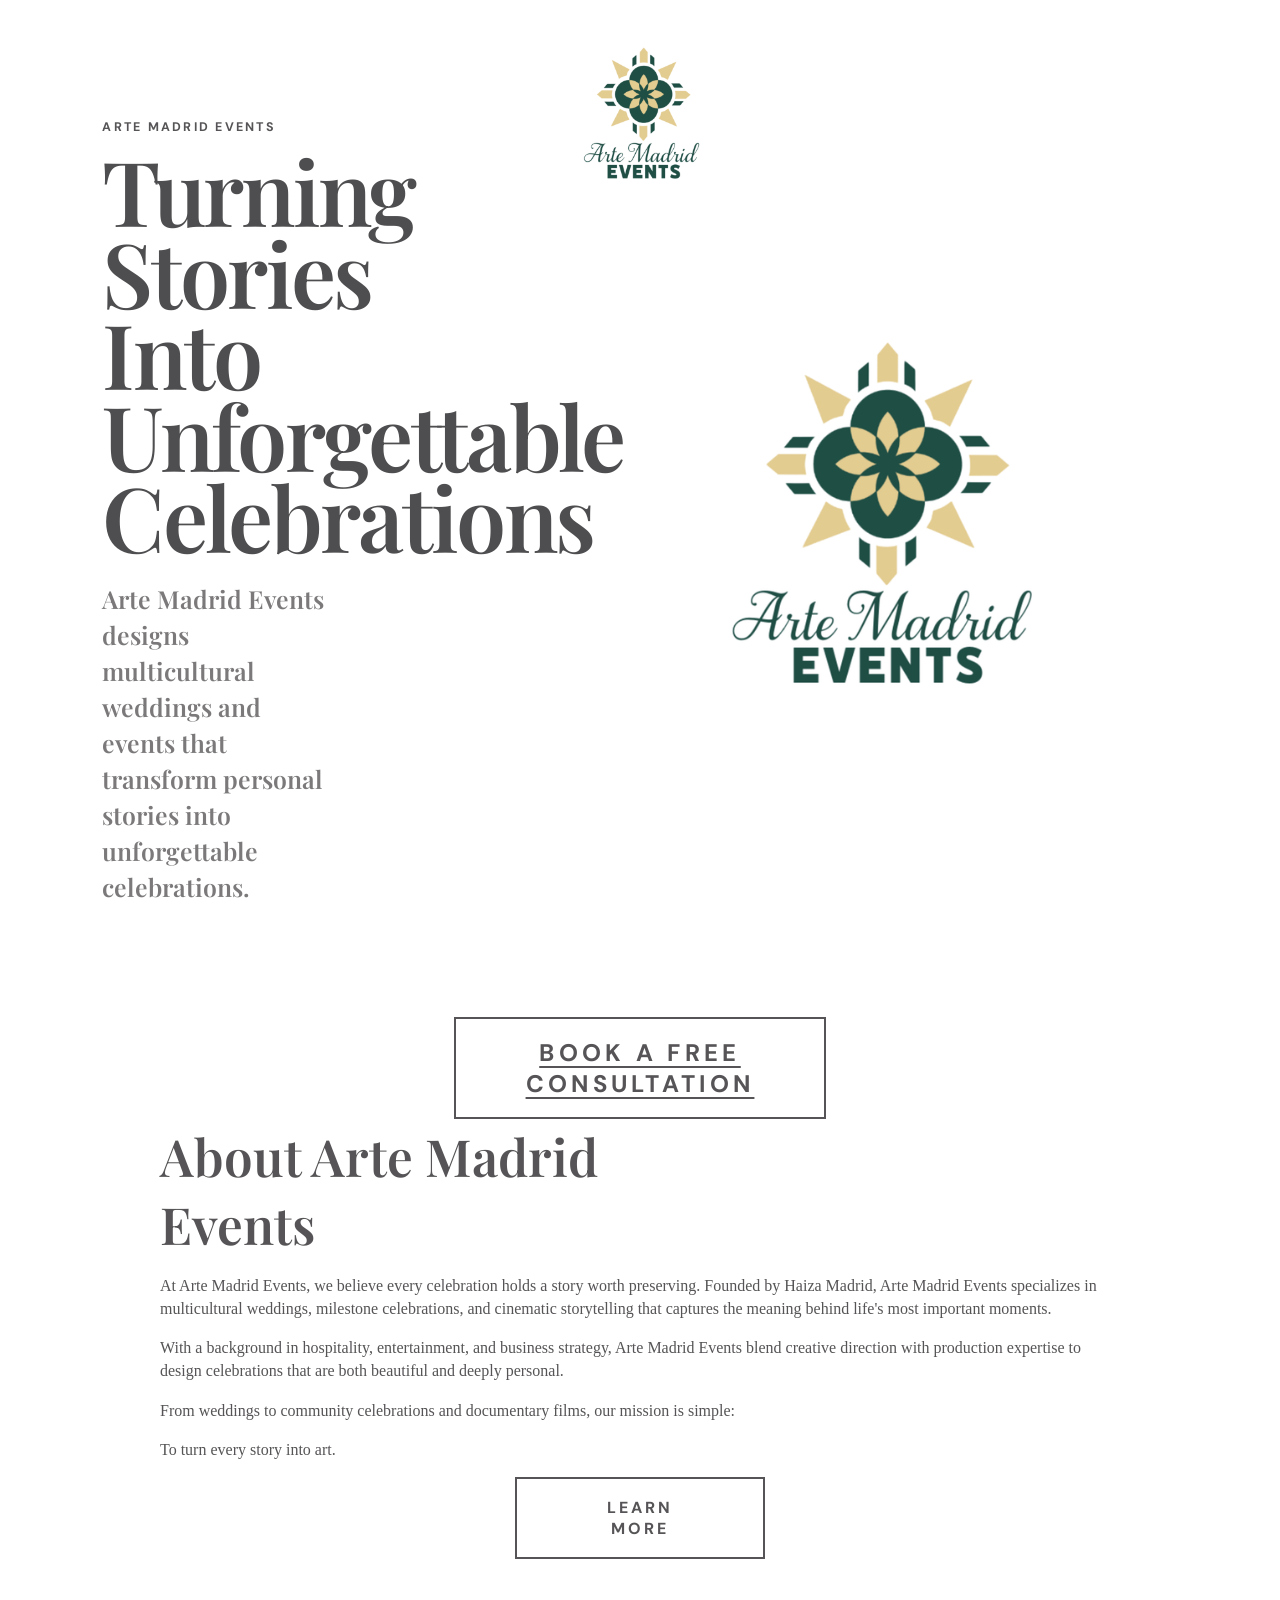
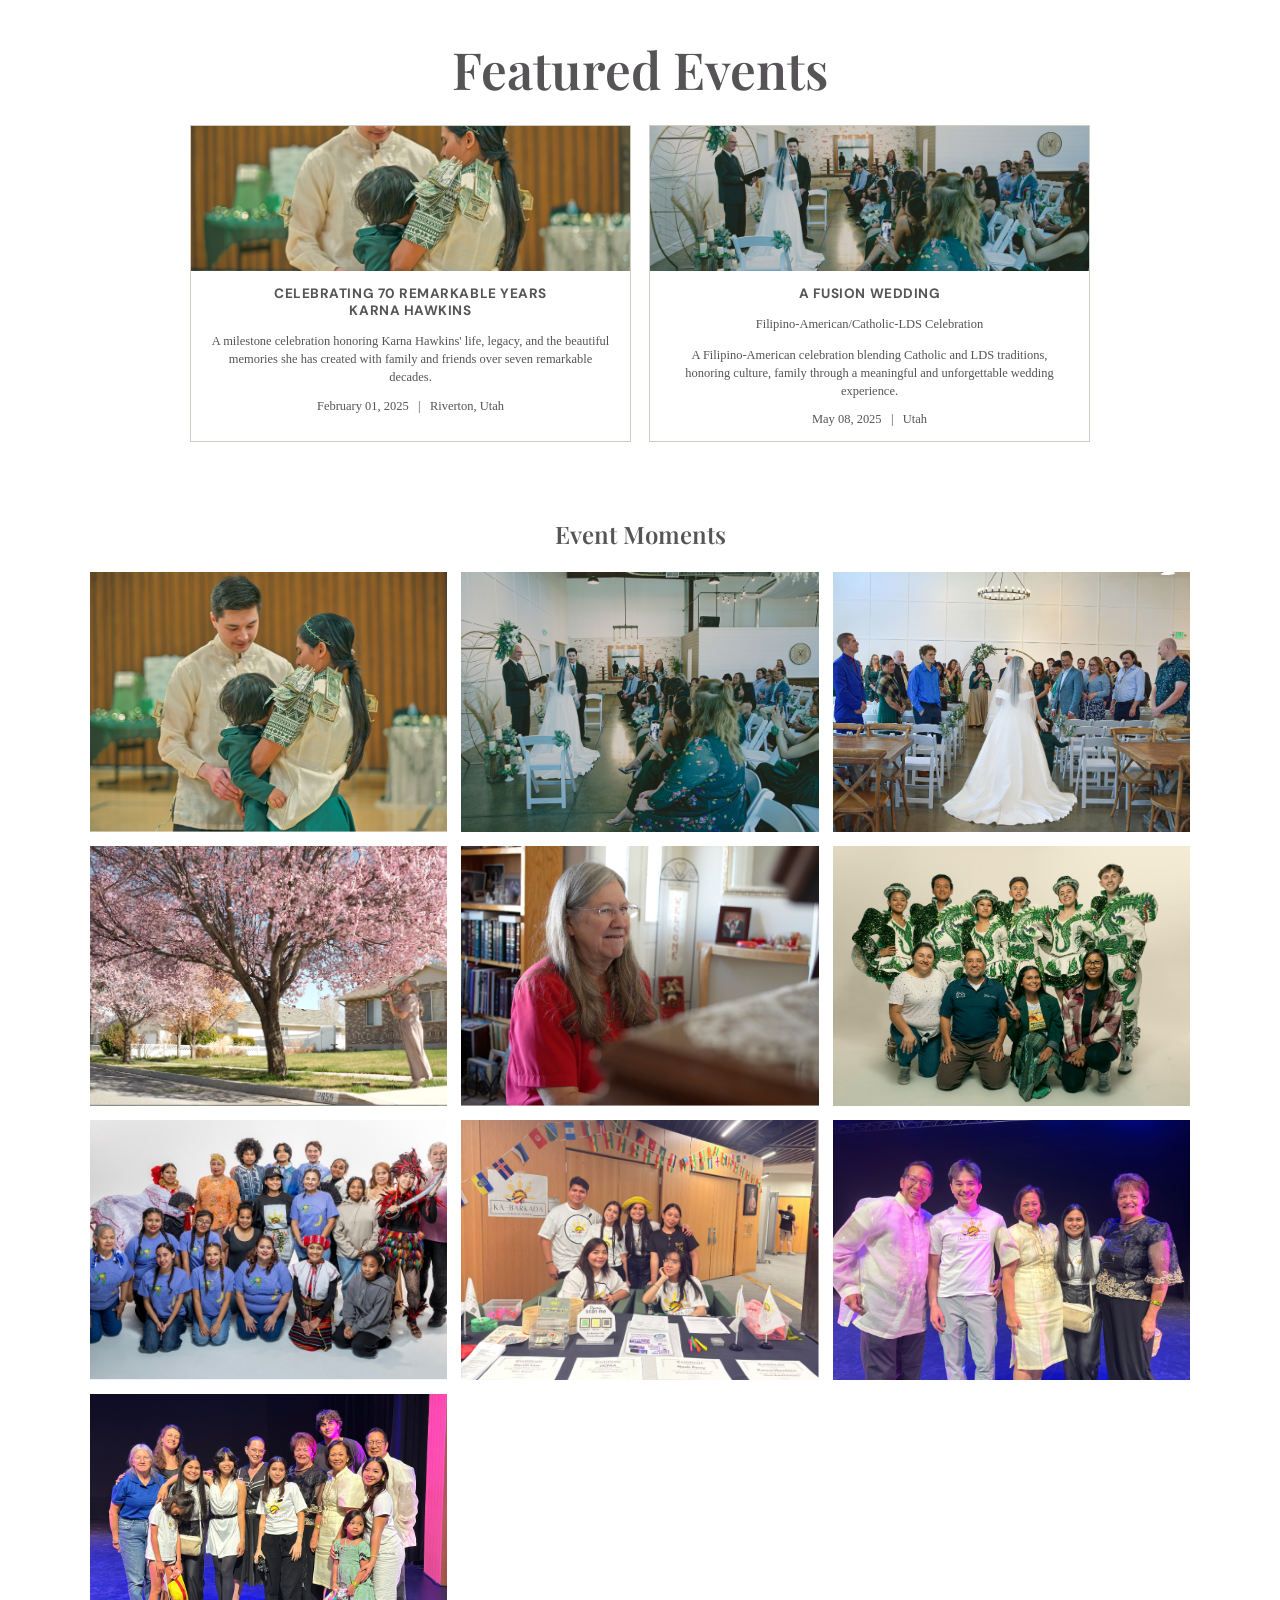
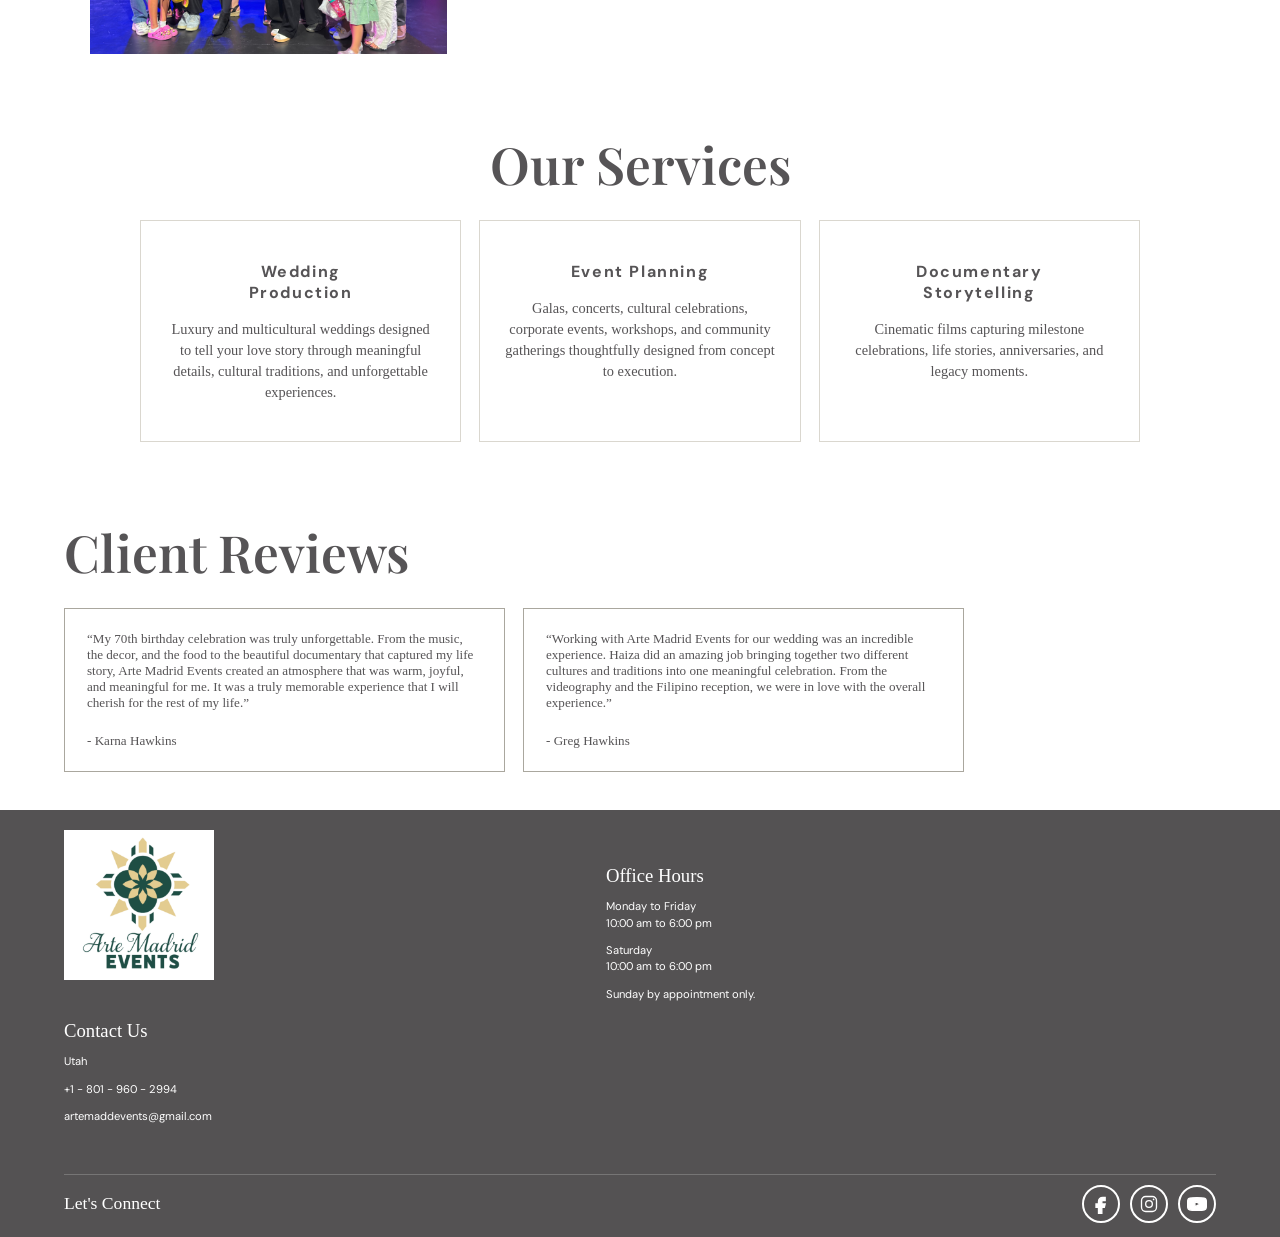
==== nonprof.html @ f0103dc1 "Add files via upload" ====
<!DOCTYPE html>
<html lang="en">
<head>
    <meta charset="UTF-8">
    <meta name="viewport" content="width=device-width, initial-scale=1.0">
    <meta name="description" content="Arte Madrid Events creates meaningful multicultural weddings and celebrations.">
    <title>Arte Madrid Events</title>
    <link rel="preconnect" href="https://fonts.googleapis.com">
    <link rel="preconnect" href="https://fonts.gstatic.com" crossorigin>
    <link href="https://fonts.googleapis.com/css2?family=DM+Sans:wght@400;500;700&family=Playfair+Display:wght@500;600;700&display=swap" rel="stylesheet">
    <link rel="stylesheet" href="style.css">
</head>
<body>
    <header class="site-header"><a class="brand" href="#top" aria-label="Arte Madrid Events home"><img src="Arte Madrid Events logo.png" alt="Arte Madrid Events"></a></header>
    <main id="top">
        <section class="hero section-pattern"><div class="hero-copy"><p class="eyebrow">Arte Madrid Events</p><h1>Turning<br>Stories Into<br>Unforgettable<br>Celebrations</h1><p class="hero-text">Arte Madrid Events designs multicultural weddings and events that transform personal stories into unforgettable celebrations.</p></div><div class="hero-emblem"><img src="Arte Madrid Events logo.png" alt="Arte Madrid Events logo"></div><a class="consultation-button" href="https://forms.cloud.microsoft/pages/responsepage.aspx?id=X7aiHl4vDkSwJd_fr9jglxdGhDyIXo9Olts81kdQmoZUN1dJMjZYSkxDTDVKMzNTQlAyRUlMRzhOTC4u&route=shorturl" target="_blank" rel="noopener noreferrer">Book a free<br>consultation</a></section>
        <section class="about section-light" id="about"><div class="narrow-copy"><h2>About Arte Madrid<br>Events</h2><p>At Arte Madrid Events, we believe every celebration holds a story worth preserving. Founded by Haiza Madrid, Arte Madrid Events specializes in multicultural weddings, milestone celebrations, and cinematic storytelling that captures the meaning behind life's most important moments.</p><p>With a background in hospitality, entertainment, and business strategy, Arte Madrid Events blend creative direction with production expertise to design celebrations that are both beautiful and deeply personal.</p><p>From weddings to community celebrations and documentary films, our mission is simple:</p><p>To turn every story into art.</p><a class="outline-button" href="#services">Learn more</a></div></section>
        <section class="featured section-white" id="events"><h2>Featured Events</h2><div class="event-grid"><article class="event-card"><img class="event-image" src="image/Multicultural Events (1).png" alt="Couple celebrating in traditional clothing"><h3>Celebrating 70 Remarkable Years<br>Karna Hawkins</h3><p>A milestone celebration honoring Karna Hawkins' life, legacy, and the beautiful memories she has created with family and friends over seven remarkable decades.</p><small>February 01, 2025&nbsp;&nbsp; | &nbsp;&nbsp;Riverton, Utah</small></article><article class="event-card"><img class="event-image" src="image/Multicultural Events (2).png" alt="Family celebrating at a multicultural event"><h3>A Fusion Wedding</h3><p>Filipino-American/Catholic-LDS Celebration</p><p>A Filipino-American celebration blending Catholic and LDS traditions, honoring culture, family through a meaningful and unforgettable wedding experience.</p><small>May 08, 2025&nbsp;&nbsp; | &nbsp;&nbsp;Utah</small></article></div></section>
        <section class="gallery section-white" aria-label="Event photography"><h2>Event Moments</h2><div class="gallery-grid"><img src="image/Multicultural Events (1).png" alt="Couple celebrating in traditional clothing"><img src="image/Multicultural Events (2).png" alt="Family celebrating at a multicultural event"><img src="image/Multicultural Events (3).png" alt="Wedding ceremony with guests"><img src="image/Multicultural Events (4).png" alt="Bride walking toward wedding guests"><img src="image/Multicultural Events (5).png" alt="Pink flowering tree in a neighborhood"><img src="image/Multicultural Events (6).png" alt="Woman sharing her story at home"><img src="image/Multicultural Events (7).png" alt="Wedding celebration"><img src="image/Multicultural Events (8).png" alt="Guests enjoying an event"><img src="image/Multicultural Events (9).png" alt="Multicultural celebration"><img src="image/Multicultural Events (10).png" alt="Wedding reception"></div></section>
        <section class="services section-white" id="services"><h2>Our Services</h2><div class="service-grid"><article><h3>Wedding<br>Production</h3><p>Luxury and multicultural weddings designed to tell your love story through meaningful details, cultural traditions, and unforgettable experiences.</p></article><article><h3>Event Planning</h3><p>Galas, concerts, cultural celebrations, corporate events, workshops, and community gatherings thoughtfully designed from concept to execution.</p></article><article><h3>Documentary<br>Storytelling</h3><p>Cinematic films capturing milestone celebrations, life stories, anniversaries, and legacy moments.</p></article></div></section>
        <section class="reviews section-tint"><h2>Client Reviews</h2><div class="review-grid"><blockquote>“My 70th birthday celebration was truly unforgettable. From the music, the decor, and the food to the beautiful documentary that captured my life story, Arte Madrid Events created an atmosphere that was warm, joyful, and meaningful for me. It was a truly memorable experience that I will cherish for the rest of my life.”<cite>- Karna Hawkins</cite></blockquote><blockquote>“Working with Arte Madrid Events for our wedding was an incredible experience. Haiza did an amazing job bringing together two different cultures and traditions into one meaningful celebration. From the videography and the Filipino reception, we were in love with the overall experience.”<cite>- Greg Hawkins</cite></blockquote></div></section>
    </main>
    <footer class="site-footer"><div><img class="footer-logo" src="Arte Madrid Events logo.png" alt="Arte Madrid Events"><h3>Contact Us</h3><p>Utah</p><p>+1 - 801 - 960 - 2994</p><p>artemaddevents@gmail.com</p></div><div><h3>Office Hours</h3><p>Monday to Friday<br>10:00 am to 6:00 pm</p><p>Saturday<br>10:00 am to 6:00 pm</p><p>Sunday by appointment only.</p></div><div class="connect"><h2>Let's Connect</h2><a href="https://www.facebook.com/profile.php?id=61568821061631&amp;mibextid=wwXIfr&amp;rdid=KDp4mU9iIBFLzEfl&amp;share_url=https%3A%2F%2Fwww.facebook.com%2Fshare%2F1FYSYKsQJ1%2F%3Fmibextid%3DwwXIfr#" target="_blank" rel="noopener noreferrer" aria-label="Facebook"><svg viewBox="0 0 24 24" aria-hidden="true"><path d="M14 8h3V4h-3c-2.8 0-5 2.2-5 5v3H6v4h3v8h4v-8h3l1-4h-4V9c0-.6.4-1 1-1Z"/></svg></a><a href="https://www.instagram.com/artemadridevents?igsh=ZXM1MXExZWN0OGN6&amp;utm_source=qr" target="_blank" rel="noopener noreferrer" aria-label="Instagram"><svg viewBox="0 0 24 24" aria-hidden="true"><rect x="3" y="3" width="18" height="18" rx="5"/><circle cx="12" cy="12" r="4"/><circle cx="17.5" cy="6.5" r="1" class="icon-fill"/></svg></a><a href="https://youtube.com/@artemadridevents?si=QKDbMciS_hR1h_sx" target="_blank" rel="noopener noreferrer" aria-label="YouTube"><svg viewBox="0 0 24 24" aria-hidden="true"><path d="M23 7.2a3 3 0 0 0-2.1-2.1C19 4.5 12 4.5 12 4.5s-7 0-8.9.6A3 3 0 0 0 1 7.2 31 31 0 0 0 .5 12 31 31 0 0 0 1 16.8a3 3 0 0 0 2.1 2.1c1.9.6 8.9.6 8.9.6s7 0 8.9-.6a3 3 0 0 0 2.1-2.1 31 31 0 0 0 .5-4.8 31 31 0 0 0-.5-4.8ZM9.5 15.5v-7l6 3.5-6 3.5Z"/></svg></a></div></footer>
</body>
</html>
---- style.css ----
:root { --ink: #565456; --deep-green: #034d28; --gold: #e5c979; --cream: #fff; --tint: #fff; }
body { margin: 0; color: var(--ink); background: #fff; font-family: "DM Sans", sans-serif; }
.section-pattern { background: #fff; }
.event-grid, .service-grid, .review-grid { max-width: 900px; margin: 22px auto 0; display: grid; grid-template-columns: repeat(2, 1fr); gap: 18px; }.event-card { border: 1px solid #d0cec4; padding-bottom: 14px; }.event-image { width: 100%; height: 145px; display: block; object-fit: cover; }.event-card h3 { text-transform: uppercase; font-size: .85rem; letter-spacing: .04em; }.event-card p, .event-card small { font-family: Georgia, serif; font-size: .78rem; padding: 0 20px; display: block; }.gallery { text-align: center; }.gallery-grid { max-width: 1100px; margin: 22px auto 0; display: grid; grid-template-columns: repeat(3, 1fr); gap: 14px; }.gallery-grid img { width: 100%; height: 260px; display: block; object-fit: cover; }.service-grid { grid-template-columns: repeat(3, 1fr); max-width: 1000px; }.service-grid article { border: 1px solid #dad7cf; min-height: 170px; padding: 24px; }.service-grid h3 { letter-spacing: .1em; font-size: 1rem; }.service-grid p { font-family: Georgia, serif; font-size: .9rem; }.reviews { text-align: left; }.review-grid { grid-template-columns: repeat(2, 1fr); max-width: 900px; margin-left: 0; }.review-grid blockquote { border: 1px solid #aaa79e; margin: 0; padding: 22px; font-family: Georgia, serif; font-size: .82rem; }.review-grid cite { display: block; margin-top: 22px; font-style: normal; }
@media (max-width: 700px) { .site-header { top: 18px; }.brand img { width: 110px; }.hero { min-height: 100svh; padding: 90px 8% 56px; display: block; overflow: visible; }.hero-copy { width: 100%; }.hero h1 { font-size: clamp(3rem, 14vw, 5rem); }.hero-emblem { width: 240px; margin: 24px auto 0; }.consultation-button { margin: 8px auto 0; transform: translateY(-32px); font-size: 1rem; padding: 14px 20px; }.event-grid, .service-grid, .review-grid, .gallery-grid { grid-template-columns: 1fr; }.gallery-grid img { height: 300px; }.service-grid article { min-height: auto; }.site-footer { grid-template-columns: 1fr 1fr; }.footer-logo { width: 110px; }.connect { grid-column: 1 / -1; } }
:root { --ink: #565456; --deep-green: #034d28; --gold: #e5c979; --cream: #f8f7f2; --tint: #e5e3d8; }
* { box-sizing: border-box; }
html { scroll-behavior: smooth; }
body { margin: 0; color: var(--ink); background: var(--cream); font-family: "DM Sans", sans-serif; }
h1, h2 { font-family: "Playfair Display", Georgia, serif; font-weight: 600; margin: 0; }
p { line-height: 1.45; }
.site-header { position: absolute; z-index: 2; top: 40px; left: 0; right: 0; text-align: center; }
.brand { display: inline-flex; text-decoration: none; }
.brand img { width: 150px; height: auto; }
.hero { min-height: 760px; padding: 106px 8% 40px; position: relative; display: grid; grid-template-columns: minmax(0, 1fr) minmax(280px, 1fr); align-items: center; gap: 8%; }
.section-pattern { background-color: #fff; background-image: radial-gradient(circle at 20% 30%, rgba(229,201,121,.10) 0 3rem, transparent 3.1rem), radial-gradient(circle at 70% 75%, rgba(229,201,121,.10) 0 4rem, transparent 4.1rem); background-size: 250px 190px; }
.hero-copy { width: 47%; position: relative; z-index: 1; }
.eyebrow { text-transform: uppercase; letter-spacing: .18em; font-weight: 700; font-size: .78rem; }
.hero h1 { color: #4e4d4f; font-size: clamp(3.8rem, 7vw, 6.5rem); line-height: .91; letter-spacing: -.03em; }
.hero-text { max-width: 510px; font-family: "Playfair Display", Georgia, serif; font-size: clamp(1.1rem, 2vw, 1.55rem); font-weight: 600; color: #7b7979; }
.hero-emblem { width: min(37vw, 390px); aspect-ratio: 1; display: grid; place-items: center; flex: 0 0 auto; }
.hero-emblem img { width: 100%; height: auto; }
.consultation-button, .outline-button { display: inline-block; text-transform: uppercase; letter-spacing: .18em; font-weight: 700; text-align: center; color: var(--ink); border: 2px solid currentColor; padding: 18px 70px; text-decoration: underline; text-underline-offset: 5px; }
.consultation-button { grid-column: 1 / -1; justify-self: center; margin-top: 12px; font-size: 1.5rem; }
section { padding: 38px 5%; }.section-light, .section-tint { background: var(--tint); }.section-white { background: #faf9f5; }
.narrow-copy { max-width: 960px; margin: auto; }.narrow-copy h2, .featured h2, .services h2, .reviews h2 { font-size: clamp(2rem, 4vw, 3.2rem); margin-bottom: 16px; }.narrow-copy p { font-family: Georgia, serif; font-size: 1rem; }.narrow-copy .outline-button { display: block; width: 250px; margin: 10px auto 0; text-decoration: none; }
.featured, .services, .reviews { text-align: center; }.event-grid, .service-grid, .review-grid { max-width: 900px; margin: 22px auto 0; display: grid; grid-template-columns: repeat(2, 1fr); gap: 18px; }.event-card { border: 1px solid #d0cec4; padding-bottom: 14px; }.event-image { height: 145px; background-position: center; background-size: cover; }.event-image-one { background: linear-gradient(130deg, #8c6e94, #e8b5b8 55%, #8f805a); }.event-image-two { background: linear-gradient(130deg, #a87339, #d8ba7b 48%, #4e6b55); }.event-card h3 { text-transform: uppercase; font-size: .85rem; letter-spacing: .04em; }.event-card p, .event-card small { font-family: Georgia, serif; font-size: .78rem; padding: 0 20px; display: block; }.service-grid { grid-template-columns: repeat(3, 1fr); max-width: 1000px; }.service-grid article { border: 1px solid #dad7cf; min-height: 170px; padding: 24px; }.service-grid h3 { letter-spacing: .1em; font-size: 1rem; }.service-grid p { font-family: Georgia, serif; font-size: .9rem; }.reviews { text-align: left; }.review-grid { grid-template-columns: repeat(2, 1fr); max-width: 900px; margin-left: 0; }.review-grid blockquote { border: 1px solid #aaa79e; margin: 0; padding: 22px; font-family: Georgia, serif; font-size: .82rem; }.review-grid cite { display: block; margin-top: 22px; font-style: normal; }
.site-footer { background: #545253; color: white; padding: 20px 5% 0; display: grid; grid-template-columns: 1.5fr 1fr .7fr; gap: 30px; position: relative; }.site-footer h2 { letter-spacing: .14em; font-family: "DM Sans", sans-serif; font-size: 1.2rem; }.site-footer h3 { margin: 35px 0 3px; font-family: Georgia, serif; font-weight: 400; }.site-footer p { font-size: .7rem; }.footer-logo { width: 150px; height: auto; filter: brightness(0) invert(1); }.connect { grid-column: 1 / -1; border-top: 1px solid rgba(255,255,255,.2); margin-top: 8px; padding: 10px 0 14px; display: flex; align-items: center; gap: 26px; }.connect h2 { margin-right: 10px; font-family: Georgia, serif; font-weight: 400; letter-spacing: 0; }.connect a { color: white; border: 3px solid white; border-radius: 50%; width: 54px; height: 54px; display: grid; place-items: center; font-size: 1.8rem; text-decoration: none; }
@media (max-width: 700px) { .site-header { top: 18px; }.brand img { width: 110px; }.hero { min-height: 100svh; padding: 90px 8% 56px; display: block; overflow: visible; }.hero-copy { width: 100%; }.hero h1 { font-size: clamp(3rem, 14vw, 5rem); }.hero-emblem { width: 240px; margin: 24px auto 0; }.consultation-button { margin: 8px auto 0; transform: translateY(-32px); font-size: 1rem; padding: 14px 20px; }.event-grid, .service-grid, .review-grid { grid-template-columns: 1fr; }.service-grid article { min-height: auto; }.site-footer { grid-template-columns: 1fr 1fr; }.footer-logo { width: 110px; }.connect { grid-column: 1 / -1; } }
body, .section-pattern, .section-light, .section-tint, .section-white { background: #fff; background-image: none; }
.footer-logo { filter: none; }
.connect { flex-wrap: nowrap; gap: 12px; }
.connect h2 { flex: 0 0 auto; white-space: nowrap; font-size: 1.1rem; margin-right: auto; }
.connect a { flex: 0 0 48px; width: 48px; height: 48px; font-size: 1.5rem; }
.connect { gap: 10px; }
.connect a { flex-basis: 38px; width: 38px; height: 38px; font-size: 1.15rem; border-width: 2px; }
.connect svg { width: 20px; height: 20px; fill: currentColor; stroke: currentColor; stroke-width: 1.6; }
.connect svg rect, .connect svg circle { fill: none; }
.connect svg .icon-fill { fill: currentColor; stroke: none; }
.event-image { width: 100%; height: 145px; display: block; object-fit: cover; }
.gallery { text-align: center; }
.gallery-grid { max-width: 1100px; margin: 22px auto 0; display: grid; grid-template-columns: repeat(3, 1fr); gap: 14px; }
.gallery-grid img { width: 100%; height: 260px; display: block; object-fit: cover; }
@media (max-width: 700px) { .event-grid, .service-grid, .review-grid, .gallery-grid { grid-template-columns: 1fr; }.gallery-grid img { height: 300px; } }
@media (max-width: 700px) { body { overflow-x: hidden; }.hero h1 { font-size: clamp(2rem, 10vw, 3.8rem); overflow-wrap: anywhere; }.hero-text { font-size: 1.05rem; }.hero-copy { width: 100%; max-width: 100%; } }
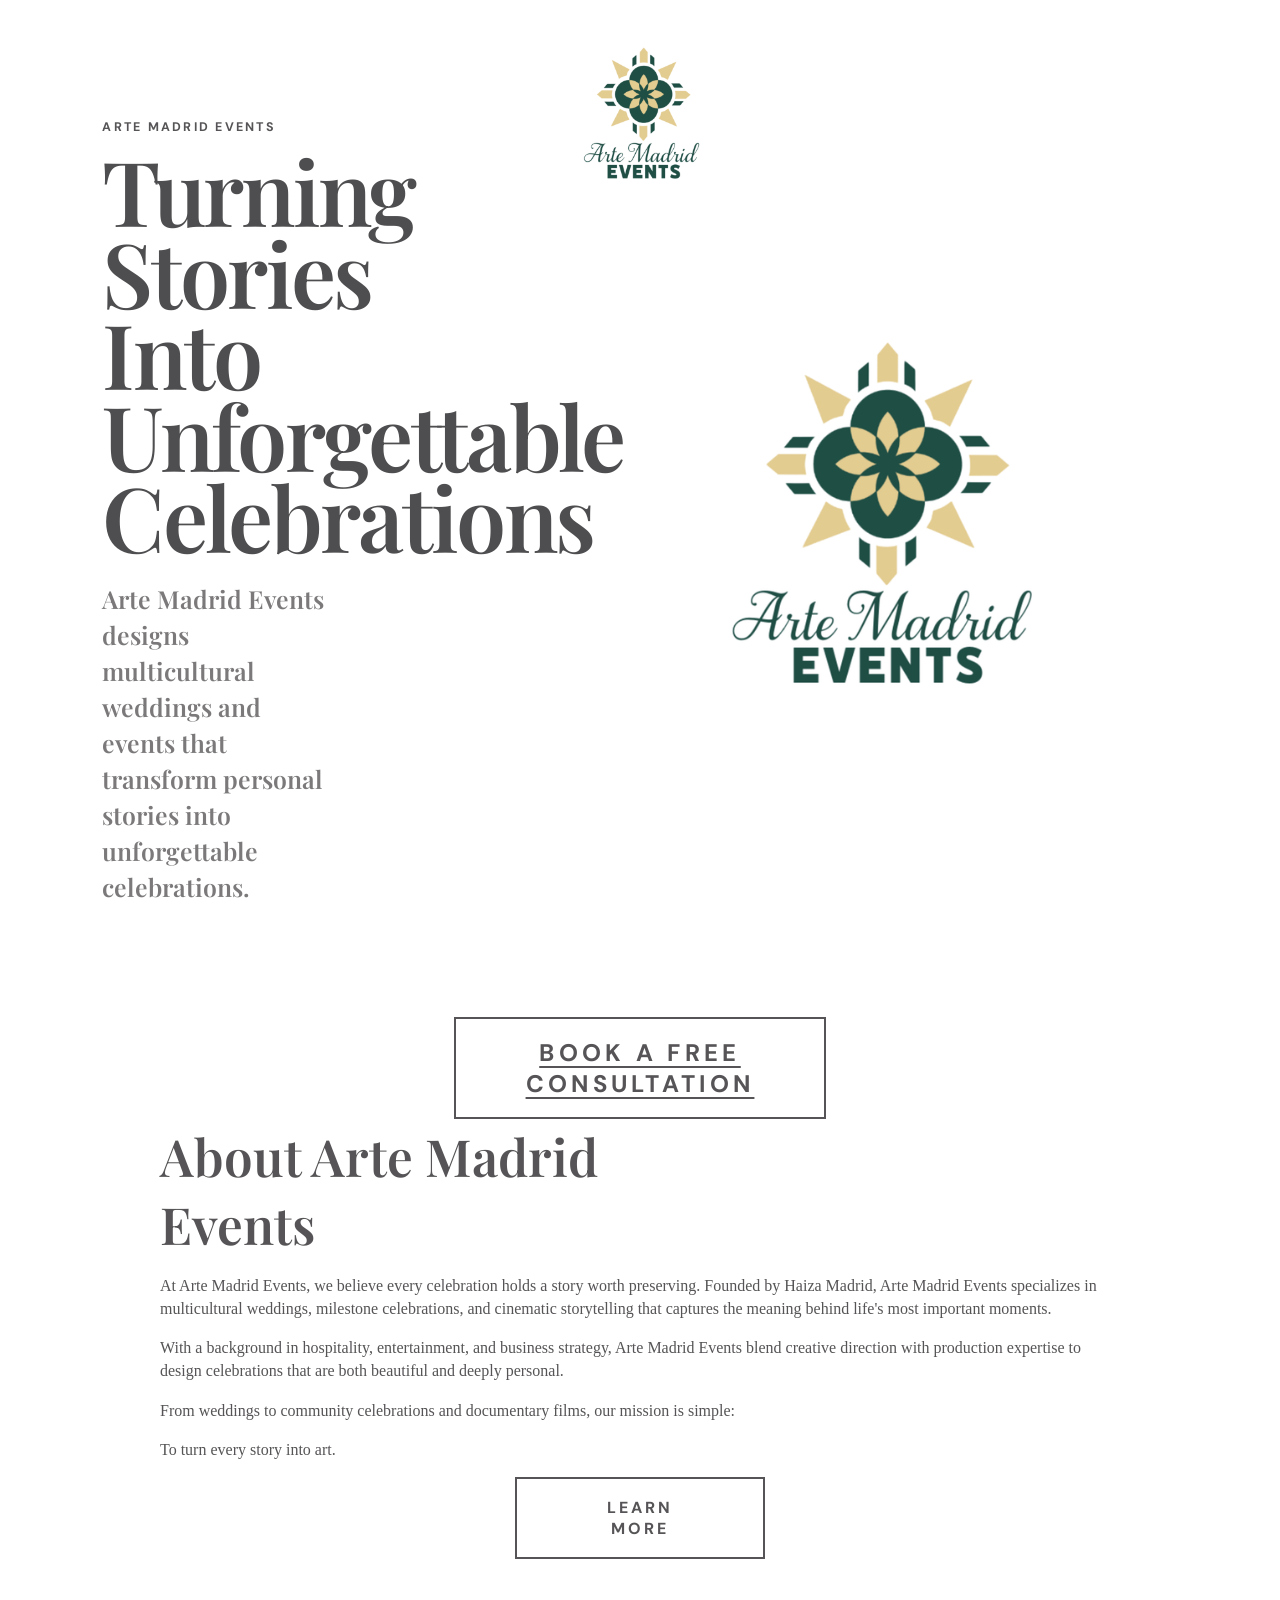
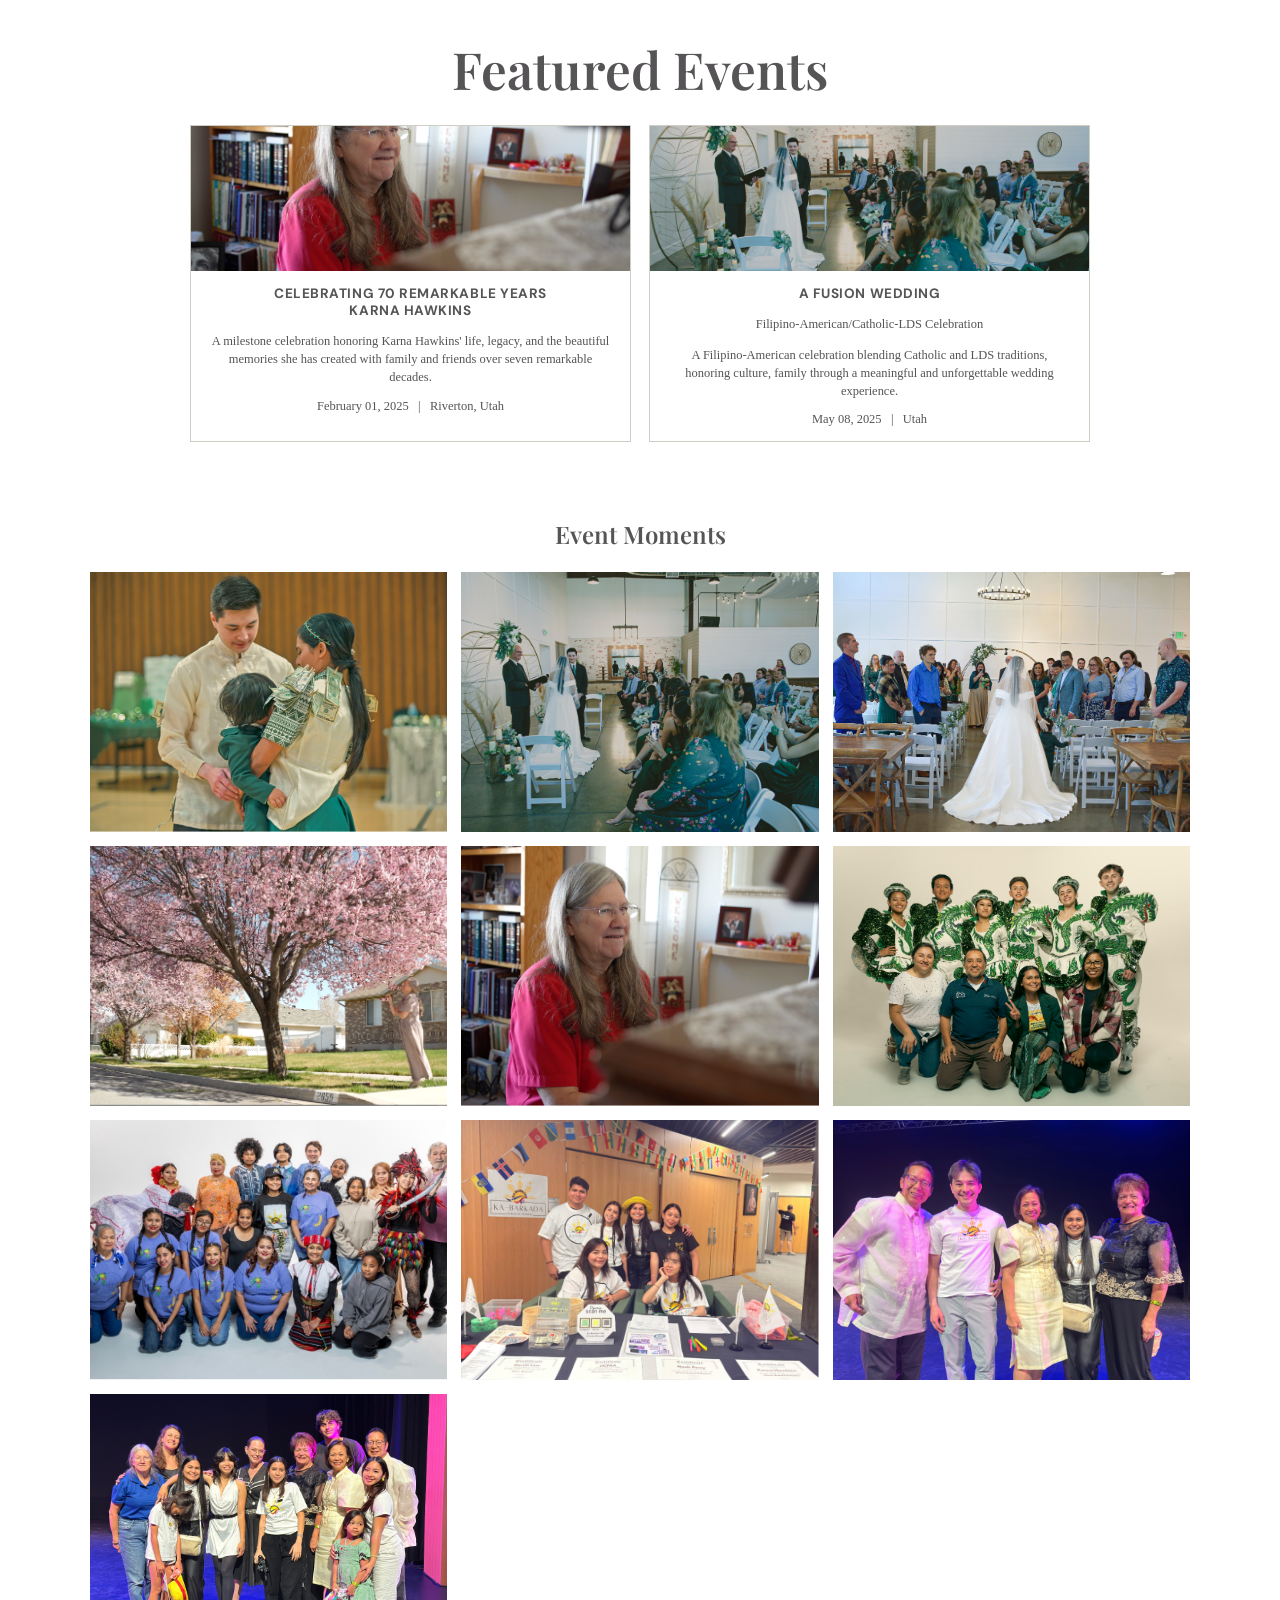
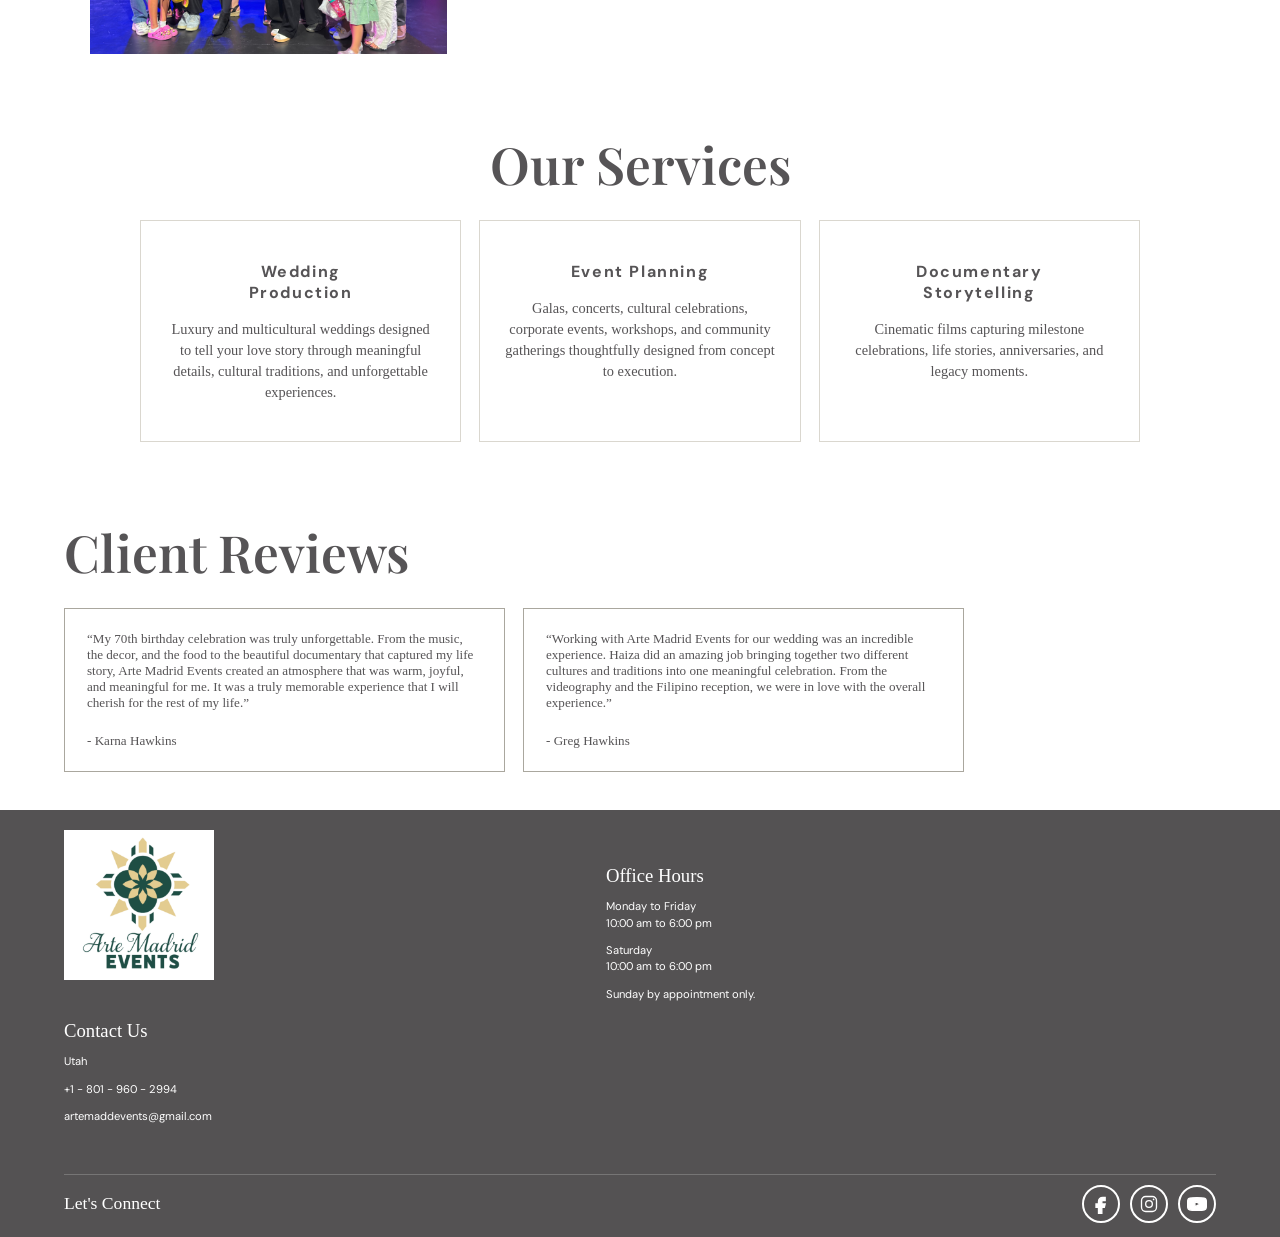
==== commit 5bff3f75: "Add files via upload" ====
--- a/nonprof.html
+++ b/nonprof.html
@@ -15,7 +15,7 @@
     <main id="top">
         <section class="hero section-pattern"><div class="hero-copy"><p class="eyebrow">Arte Madrid Events</p><h1>Turning<br>Stories Into<br>Unforgettable<br>Celebrations</h1><p class="hero-text">Arte Madrid Events designs multicultural weddings and events that transform personal stories into unforgettable celebrations.</p></div><div class="hero-emblem"><img src="Arte Madrid Events logo.png" alt="Arte Madrid Events logo"></div><a class="consultation-button" href="https://forms.cloud.microsoft/pages/responsepage.aspx?id=X7aiHl4vDkSwJd_fr9jglxdGhDyIXo9Olts81kdQmoZUN1dJMjZYSkxDTDVKMzNTQlAyRUlMRzhOTC4u&route=shorturl" target="_blank" rel="noopener noreferrer">Book a free<br>consultation</a></section>
         <section class="about section-light" id="about"><div class="narrow-copy"><h2>About Arte Madrid<br>Events</h2><p>At Arte Madrid Events, we believe every celebration holds a story worth preserving. Founded by Haiza Madrid, Arte Madrid Events specializes in multicultural weddings, milestone celebrations, and cinematic storytelling that captures the meaning behind life's most important moments.</p><p>With a background in hospitality, entertainment, and business strategy, Arte Madrid Events blend creative direction with production expertise to design celebrations that are both beautiful and deeply personal.</p><p>From weddings to community celebrations and documentary films, our mission is simple:</p><p>To turn every story into art.</p><a class="outline-button" href="#services">Learn more</a></div></section>
-        <section class="featured section-white" id="events"><h2>Featured Events</h2><div class="event-grid"><article class="event-card"><img class="event-image" src="image/Multicultural Events (1).png" alt="Couple celebrating in traditional clothing"><h3>Celebrating 70 Remarkable Years<br>Karna Hawkins</h3><p>A milestone celebration honoring Karna Hawkins' life, legacy, and the beautiful memories she has created with family and friends over seven remarkable decades.</p><small>February 01, 2025&nbsp;&nbsp; | &nbsp;&nbsp;Riverton, Utah</small></article><article class="event-card"><img class="event-image" src="image/Multicultural Events (2).png" alt="Family celebrating at a multicultural event"><h3>A Fusion Wedding</h3><p>Filipino-American/Catholic-LDS Celebration</p><p>A Filipino-American celebration blending Catholic and LDS traditions, honoring culture, family through a meaningful and unforgettable wedding experience.</p><small>May 08, 2025&nbsp;&nbsp; | &nbsp;&nbsp;Utah</small></article></div></section>
+        <section class="featured section-white" id="events"><h2>Featured Events</h2><div class="event-grid"><article class="event-card"><img class="event-image" src="image/Multicultural Events (5).png" alt="Karna Hawkins sharing her story at home"><h3>Celebrating 70 Remarkable Years<br>Karna Hawkins</h3><p>A milestone celebration honoring Karna Hawkins' life, legacy, and the beautiful memories she has created with family and friends over seven remarkable decades.</p><small>February 01, 2025&nbsp;&nbsp; | &nbsp;&nbsp;Riverton, Utah</small></article><article class="event-card"><img class="event-image" src="image/Multicultural Events (2).png" alt="Family celebrating at a multicultural event"><h3>A Fusion Wedding</h3><p>Filipino-American/Catholic-LDS Celebration</p><p>A Filipino-American celebration blending Catholic and LDS traditions, honoring culture, family through a meaningful and unforgettable wedding experience.</p><small>May 08, 2025&nbsp;&nbsp; | &nbsp;&nbsp;Utah</small></article></div></section>
         <section class="gallery section-white" aria-label="Event photography"><h2>Event Moments</h2><div class="gallery-grid"><img src="image/Multicultural Events (1).png" alt="Couple celebrating in traditional clothing"><img src="image/Multicultural Events (2).png" alt="Family celebrating at a multicultural event"><img src="image/Multicultural Events (3).png" alt="Wedding ceremony with guests"><img src="image/Multicultural Events (4).png" alt="Bride walking toward wedding guests"><img src="image/Multicultural Events (5).png" alt="Pink flowering tree in a neighborhood"><img src="image/Multicultural Events (6).png" alt="Woman sharing her story at home"><img src="image/Multicultural Events (7).png" alt="Wedding celebration"><img src="image/Multicultural Events (8).png" alt="Guests enjoying an event"><img src="image/Multicultural Events (9).png" alt="Multicultural celebration"><img src="image/Multicultural Events (10).png" alt="Wedding reception"></div></section>
         <section class="services section-white" id="services"><h2>Our Services</h2><div class="service-grid"><article><h3>Wedding<br>Production</h3><p>Luxury and multicultural weddings designed to tell your love story through meaningful details, cultural traditions, and unforgettable experiences.</p></article><article><h3>Event Planning</h3><p>Galas, concerts, cultural celebrations, corporate events, workshops, and community gatherings thoughtfully designed from concept to execution.</p></article><article><h3>Documentary<br>Storytelling</h3><p>Cinematic films capturing milestone celebrations, life stories, anniversaries, and legacy moments.</p></article></div></section>
         <section class="reviews section-tint"><h2>Client Reviews</h2><div class="review-grid"><blockquote>“My 70th birthday celebration was truly unforgettable. From the music, the decor, and the food to the beautiful documentary that captured my life story, Arte Madrid Events created an atmosphere that was warm, joyful, and meaningful for me. It was a truly memorable experience that I will cherish for the rest of my life.”<cite>- Karna Hawkins</cite></blockquote><blockquote>“Working with Arte Madrid Events for our wedding was an incredible experience. Haiza did an amazing job bringing together two different cultures and traditions into one meaningful celebration. From the videography and the Filipino reception, we were in love with the overall experience.”<cite>- Greg Hawkins</cite></blockquote></div></section>
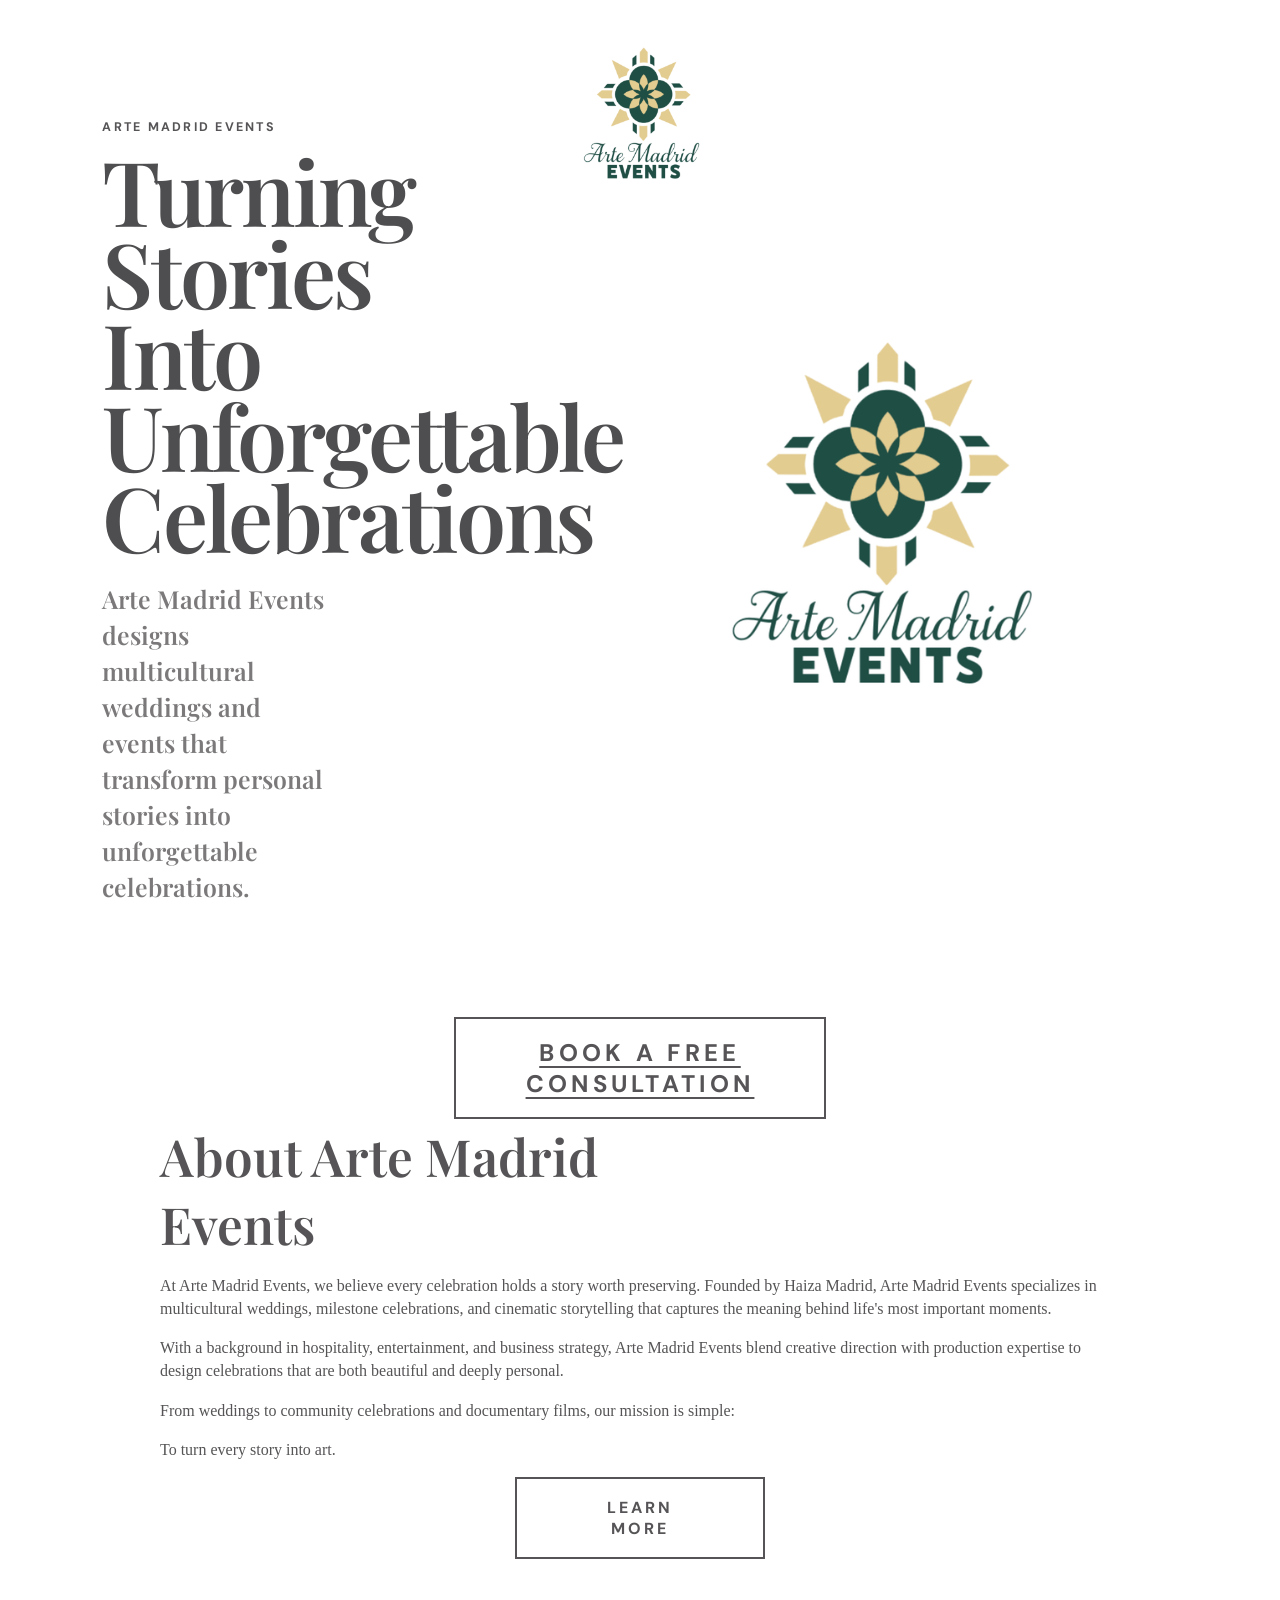
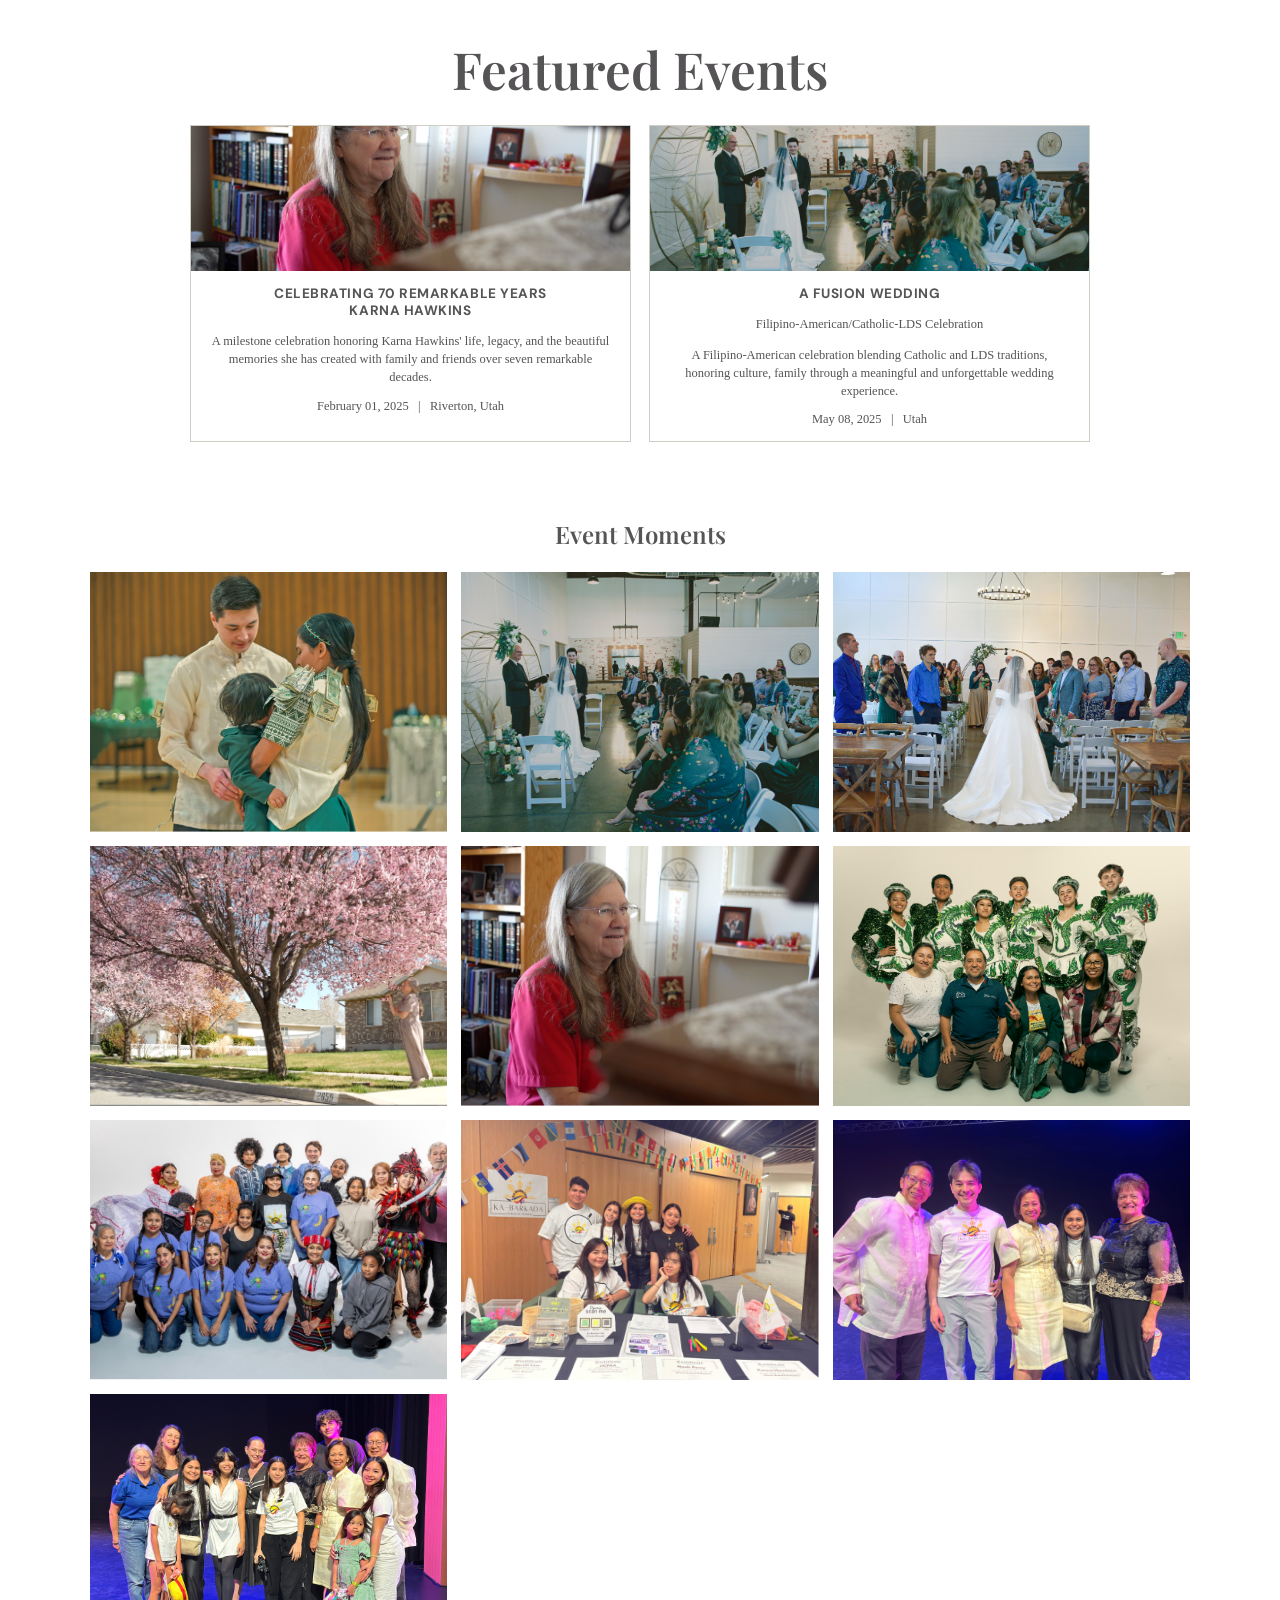
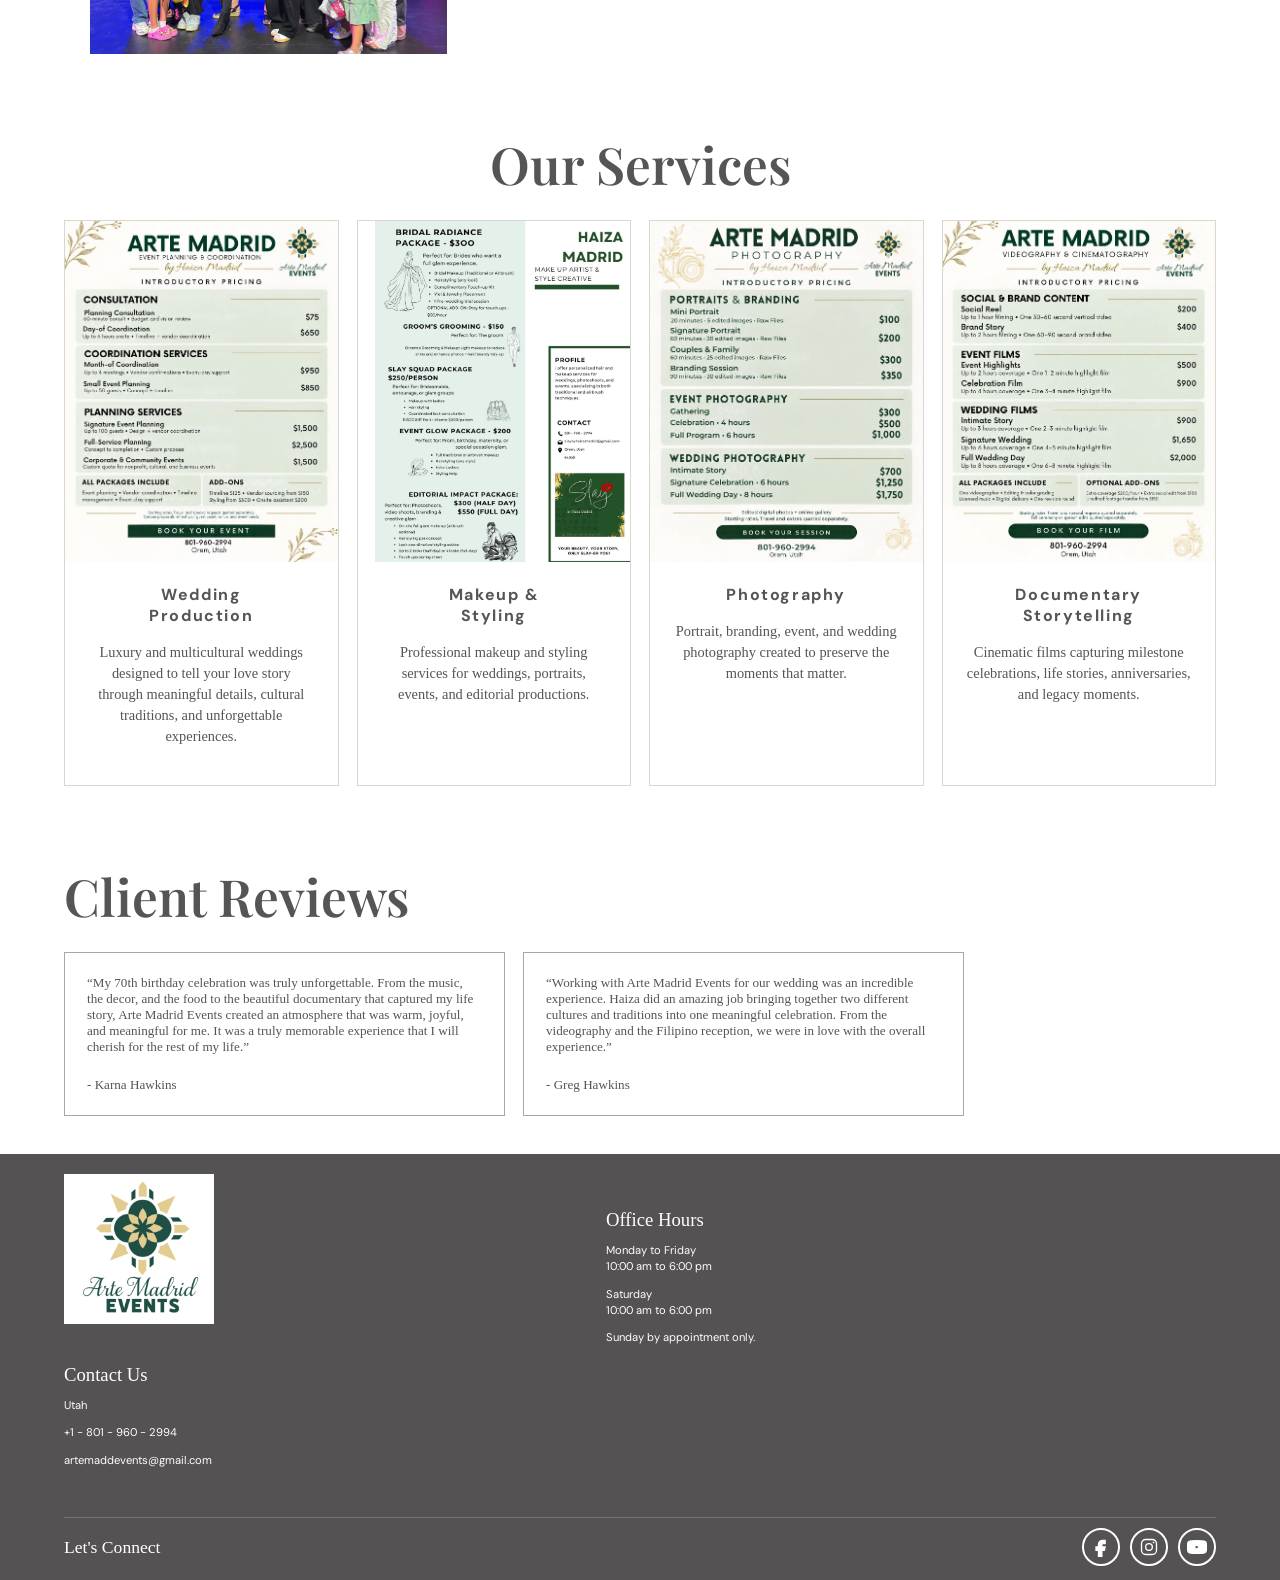
==== commit 30fccbba: "Add files via upload" ====
--- a/nonprof.html
+++ b/nonprof.html
@@ -9,6 +9,7 @@
     <link rel="preconnect" href="https://fonts.gstatic.com" crossorigin>
     <link href="https://fonts.googleapis.com/css2?family=DM+Sans:wght@400;500;700&family=Playfair+Display:wght@500;600;700&display=swap" rel="stylesheet">
     <link rel="stylesheet" href="style.css">
+    <script src="lightbox.js" defer></script>
 </head>
 <body>
     <header class="site-header"><a class="brand" href="#top" aria-label="Arte Madrid Events home"><img src="Arte Madrid Events logo.png" alt="Arte Madrid Events"></a></header>
@@ -17,9 +18,10 @@
         <section class="about section-light" id="about"><div class="narrow-copy"><h2>About Arte Madrid<br>Events</h2><p>At Arte Madrid Events, we believe every celebration holds a story worth preserving. Founded by Haiza Madrid, Arte Madrid Events specializes in multicultural weddings, milestone celebrations, and cinematic storytelling that captures the meaning behind life's most important moments.</p><p>With a background in hospitality, entertainment, and business strategy, Arte Madrid Events blend creative direction with production expertise to design celebrations that are both beautiful and deeply personal.</p><p>From weddings to community celebrations and documentary films, our mission is simple:</p><p>To turn every story into art.</p><a class="outline-button" href="#services">Learn more</a></div></section>
         <section class="featured section-white" id="events"><h2>Featured Events</h2><div class="event-grid"><article class="event-card"><img class="event-image" src="image/Multicultural Events (5).png" alt="Karna Hawkins sharing her story at home"><h3>Celebrating 70 Remarkable Years<br>Karna Hawkins</h3><p>A milestone celebration honoring Karna Hawkins' life, legacy, and the beautiful memories she has created with family and friends over seven remarkable decades.</p><small>February 01, 2025&nbsp;&nbsp; | &nbsp;&nbsp;Riverton, Utah</small></article><article class="event-card"><img class="event-image" src="image/Multicultural Events (2).png" alt="Family celebrating at a multicultural event"><h3>A Fusion Wedding</h3><p>Filipino-American/Catholic-LDS Celebration</p><p>A Filipino-American celebration blending Catholic and LDS traditions, honoring culture, family through a meaningful and unforgettable wedding experience.</p><small>May 08, 2025&nbsp;&nbsp; | &nbsp;&nbsp;Utah</small></article></div></section>
         <section class="gallery section-white" aria-label="Event photography"><h2>Event Moments</h2><div class="gallery-grid"><img src="image/Multicultural Events (1).png" alt="Couple celebrating in traditional clothing"><img src="image/Multicultural Events (2).png" alt="Family celebrating at a multicultural event"><img src="image/Multicultural Events (3).png" alt="Wedding ceremony with guests"><img src="image/Multicultural Events (4).png" alt="Bride walking toward wedding guests"><img src="image/Multicultural Events (5).png" alt="Pink flowering tree in a neighborhood"><img src="image/Multicultural Events (6).png" alt="Woman sharing her story at home"><img src="image/Multicultural Events (7).png" alt="Wedding celebration"><img src="image/Multicultural Events (8).png" alt="Guests enjoying an event"><img src="image/Multicultural Events (9).png" alt="Multicultural celebration"><img src="image/Multicultural Events (10).png" alt="Wedding reception"></div></section>
-        <section class="services section-white" id="services"><h2>Our Services</h2><div class="service-grid"><article><h3>Wedding<br>Production</h3><p>Luxury and multicultural weddings designed to tell your love story through meaningful details, cultural traditions, and unforgettable experiences.</p></article><article><h3>Event Planning</h3><p>Galas, concerts, cultural celebrations, corporate events, workshops, and community gatherings thoughtfully designed from concept to execution.</p></article><article><h3>Documentary<br>Storytelling</h3><p>Cinematic films capturing milestone celebrations, life stories, anniversaries, and legacy moments.</p></article></div></section>
+        <section class="services section-white" id="services"><h2>Our Services</h2><div class="service-grid"><article><button class="service-image-button" type="button" aria-label="View event planning and coordination pricing"><img class="service-image" src="image/58aac966-3aab-48ea-bd79-20440fb82c61.jpg" alt="Arte Madrid Events event planning and coordination pricing"></button><h3>Wedding<br>Production</h3><p>Luxury and multicultural weddings designed to tell your love story through meaningful details, cultural traditions, and unforgettable experiences.</p></article><article><button class="service-image-button" type="button" aria-label="View makeup and styling packages"><img class="service-image" src="image/50952be9-1b8f-4e8e-8492-17f38eed5acc.jpg" alt="Haiza Madrid makeup artist and style creative packages"></button><h3>Makeup &amp;<br>Styling</h3><p>Professional makeup and styling services for weddings, portraits, events, and editorial productions.</p></article><article><button class="service-image-button" type="button" aria-label="View photography pricing"><img class="service-image" src="image/0701324d-7c54-4b60-a1c8-14db8f7a9d8b.jpg" alt="Arte Madrid Events photography pricing"></button><h3>Photography</h3><p>Portrait, branding, event, and wedding photography created to preserve the moments that matter.</p></article><article><button class="service-image-button" type="button" aria-label="View videography and cinematography pricing"><img class="service-image" src="image/ffc67ab7-3fb2-459f-b8b1-3f354c8274b8.jpg" alt="Arte Madrid Events videography and cinematography pricing"></button><h3>Documentary<br>Storytelling</h3><p>Cinematic films capturing milestone celebrations, life stories, anniversaries, and legacy moments.</p></article></div></section>
         <section class="reviews section-tint"><h2>Client Reviews</h2><div class="review-grid"><blockquote>“My 70th birthday celebration was truly unforgettable. From the music, the decor, and the food to the beautiful documentary that captured my life story, Arte Madrid Events created an atmosphere that was warm, joyful, and meaningful for me. It was a truly memorable experience that I will cherish for the rest of my life.”<cite>- Karna Hawkins</cite></blockquote><blockquote>“Working with Arte Madrid Events for our wedding was an incredible experience. Haiza did an amazing job bringing together two different cultures and traditions into one meaningful celebration. From the videography and the Filipino reception, we were in love with the overall experience.”<cite>- Greg Hawkins</cite></blockquote></div></section>
     </main>
     <footer class="site-footer"><div><img class="footer-logo" src="Arte Madrid Events logo.png" alt="Arte Madrid Events"><h3>Contact Us</h3><p>Utah</p><p>+1 - 801 - 960 - 2994</p><p>artemaddevents@gmail.com</p></div><div><h3>Office Hours</h3><p>Monday to Friday<br>10:00 am to 6:00 pm</p><p>Saturday<br>10:00 am to 6:00 pm</p><p>Sunday by appointment only.</p></div><div class="connect"><h2>Let's Connect</h2><a href="https://www.facebook.com/profile.php?id=61568821061631&amp;mibextid=wwXIfr&amp;rdid=KDp4mU9iIBFLzEfl&amp;share_url=https%3A%2F%2Fwww.facebook.com%2Fshare%2F1FYSYKsQJ1%2F%3Fmibextid%3DwwXIfr#" target="_blank" rel="noopener noreferrer" aria-label="Facebook"><svg viewBox="0 0 24 24" aria-hidden="true"><path d="M14 8h3V4h-3c-2.8 0-5 2.2-5 5v3H6v4h3v8h4v-8h3l1-4h-4V9c0-.6.4-1 1-1Z"/></svg></a><a href="https://www.instagram.com/artemadridevents?igsh=ZXM1MXExZWN0OGN6&amp;utm_source=qr" target="_blank" rel="noopener noreferrer" aria-label="Instagram"><svg viewBox="0 0 24 24" aria-hidden="true"><rect x="3" y="3" width="18" height="18" rx="5"/><circle cx="12" cy="12" r="4"/><circle cx="17.5" cy="6.5" r="1" class="icon-fill"/></svg></a><a href="https://youtube.com/@artemadridevents?si=QKDbMciS_hR1h_sx" target="_blank" rel="noopener noreferrer" aria-label="YouTube"><svg viewBox="0 0 24 24" aria-hidden="true"><path d="M23 7.2a3 3 0 0 0-2.1-2.1C19 4.5 12 4.5 12 4.5s-7 0-8.9.6A3 3 0 0 0 1 7.2 31 31 0 0 0 .5 12 31 31 0 0 0 1 16.8a3 3 0 0 0 2.1 2.1c1.9.6 8.9.6 8.9.6s7 0 8.9-.6a3 3 0 0 0 2.1-2.1 31 31 0 0 0 .5-4.8 31 31 0 0 0-.5-4.8ZM9.5 15.5v-7l6 3.5-6 3.5Z"/></svg></a></div></footer>
+    <div class="image-lightbox" hidden><button class="lightbox-close" type="button" aria-label="Close full image">&times;</button><img class="lightbox-image" alt=""><p class="lightbox-caption"></p></div>
 </body>
 </html>
--- a/style.css
+++ b/style.css
@@ -43,3 +43,16 @@
 .gallery-grid img { width: 100%; height: 260px; display: block; object-fit: cover; }
 @media (max-width: 700px) { .event-grid, .service-grid, .review-grid, .gallery-grid { grid-template-columns: 1fr; }.gallery-grid img { height: 300px; } }
 @media (max-width: 700px) { body { overflow-x: hidden; }.hero h1 { font-size: clamp(2rem, 10vw, 3.8rem); overflow-wrap: anywhere; }.hero-text { font-size: 1.05rem; }.hero-copy { width: 100%; max-width: 100%; } }
+.service-grid { grid-template-columns: repeat(4, 1fr); max-width: 1200px; }
+.service-grid article { min-height: 170px; padding: 0 0 24px; overflow: hidden; }
+.service-image { width: 100%; aspect-ratio: 4 / 5; display: block; object-fit: cover; object-position: top; }
+.service-grid h3, .service-grid p { margin-left: 24px; margin-right: 24px; }
+.service-grid h3 { margin-top: 22px; }
+.service-image-button { display: block; width: 100%; padding: 0; border: 0; background: transparent; cursor: zoom-in; }
+.service-image-button:focus-visible { outline: 3px solid var(--gold); outline-offset: -3px; }
+.image-lightbox { position: fixed; inset: 0; z-index: 10; display: grid; place-items: center; padding: 5vh 5vw; background: rgba(20, 25, 22, .92); }
+.image-lightbox[hidden] { display: none; }
+.lightbox-image { max-width: 92vw; max-height: 90vh; width: auto; height: auto; object-fit: contain; box-shadow: 0 12px 40px rgba(0, 0, 0, .35); }
+.lightbox-close { position: absolute; top: 18px; right: 24px; width: 44px; height: 44px; border: 1px solid rgba(255,255,255,.7); border-radius: 50%; background: transparent; color: white; font-size: 2rem; line-height: 1; cursor: pointer; }
+.lightbox-caption { position: absolute; bottom: 14px; left: 5vw; right: 5vw; margin: 0; color: white; text-align: center; font-size: .9rem; }
+@media (max-width: 700px) { .service-grid { grid-template-columns: 1fr; }.service-grid article { min-height: auto; } }
